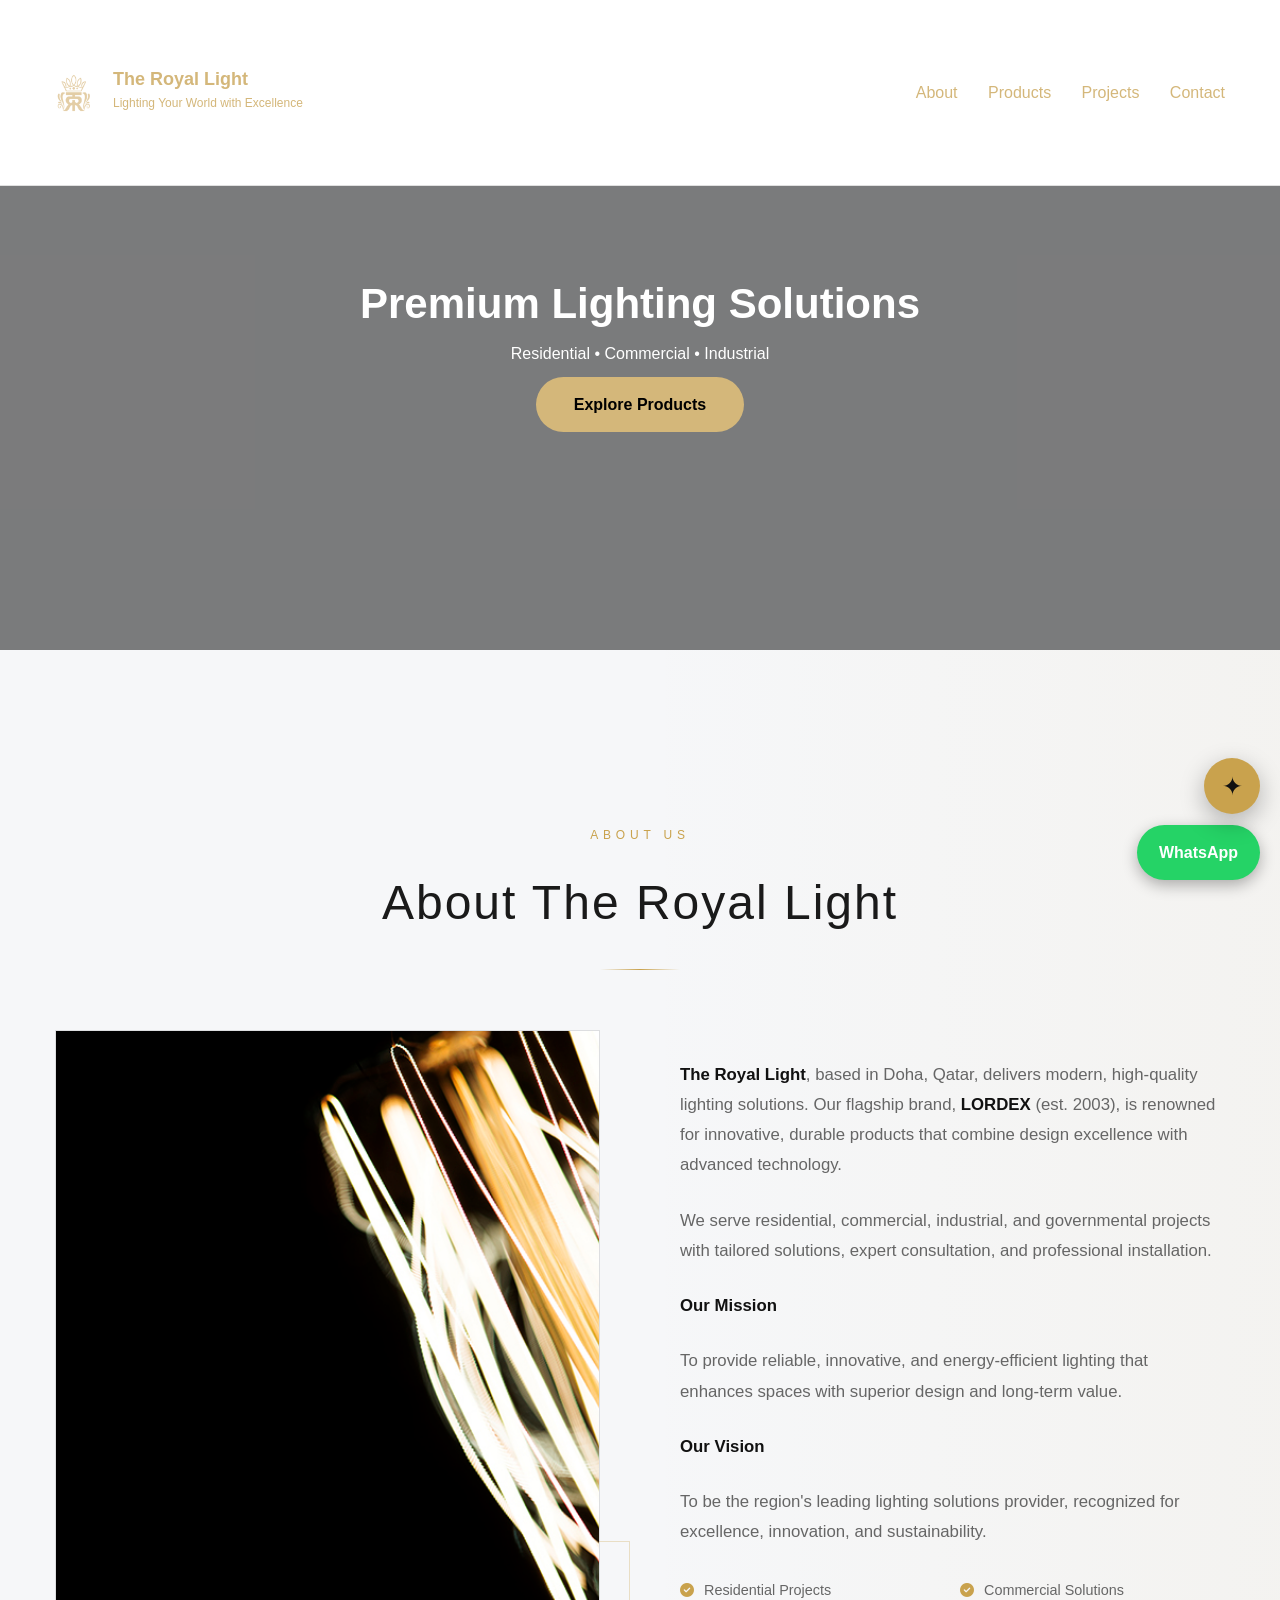
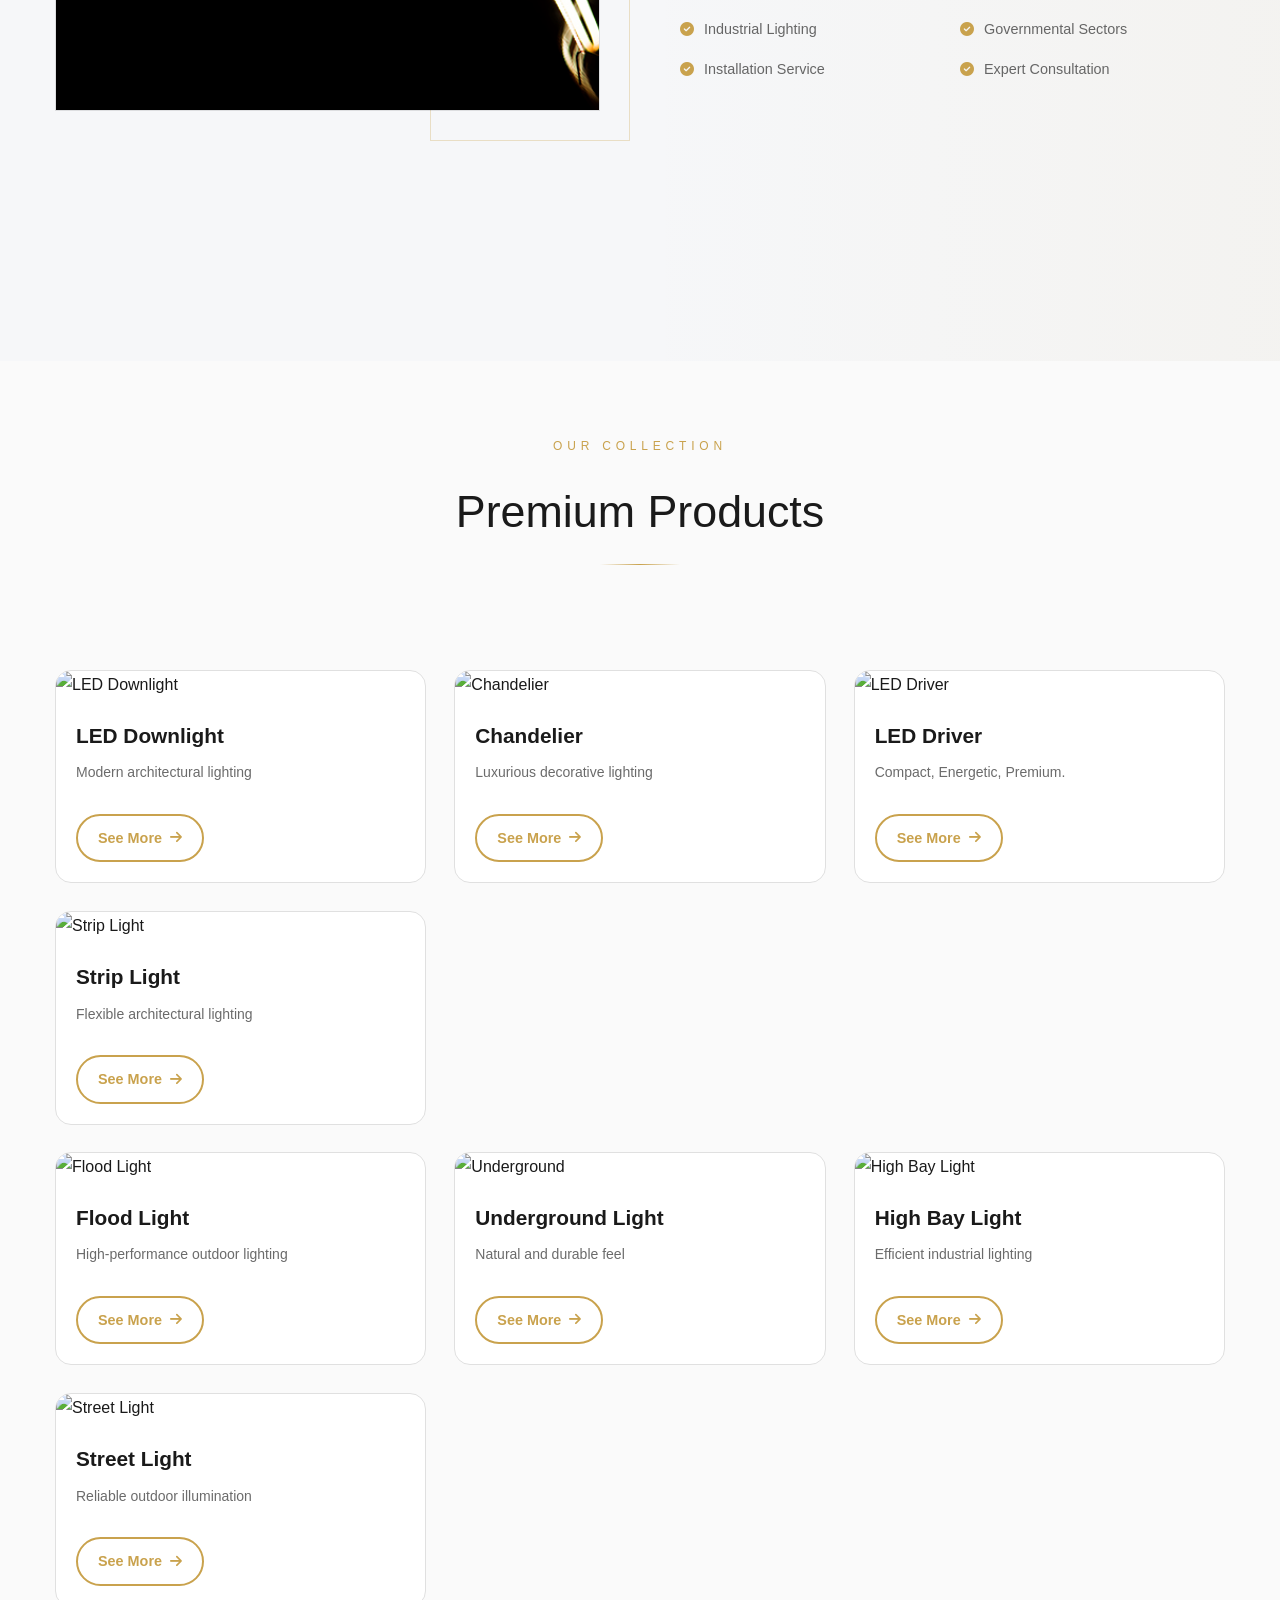
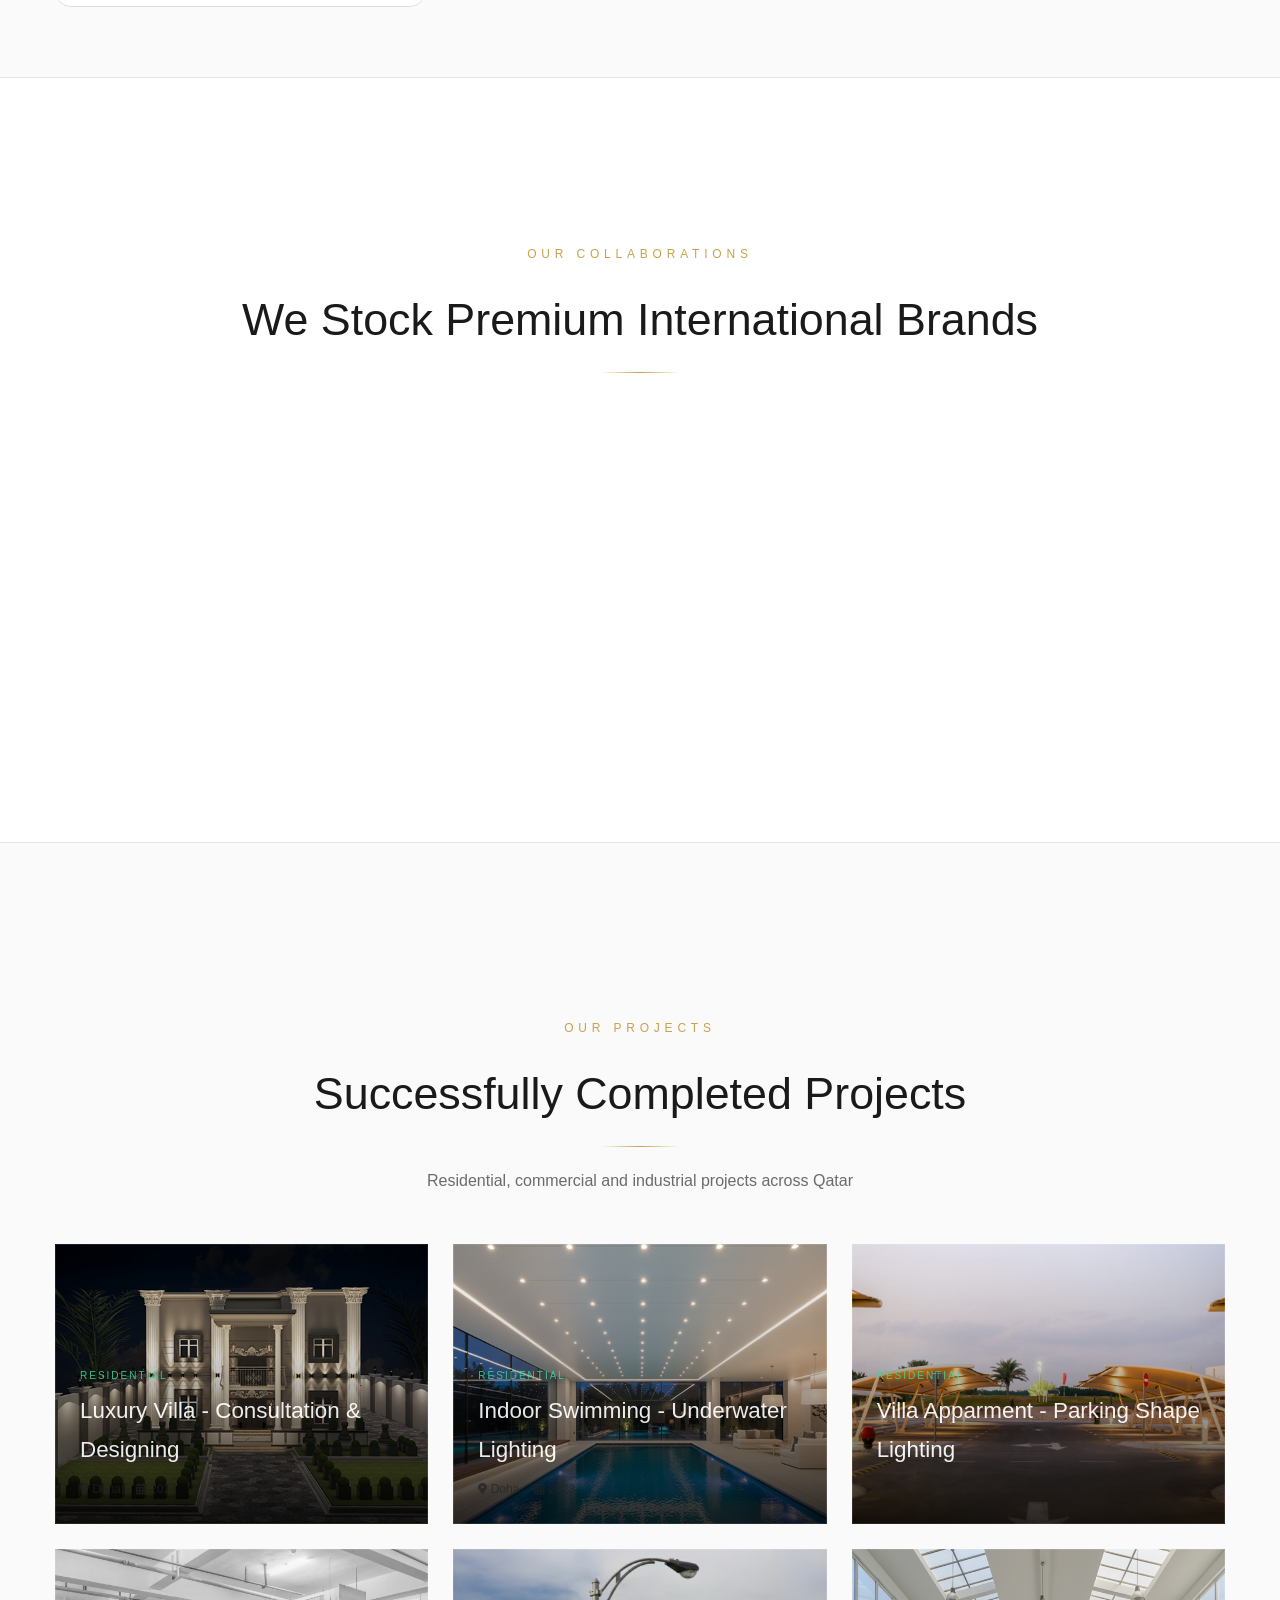
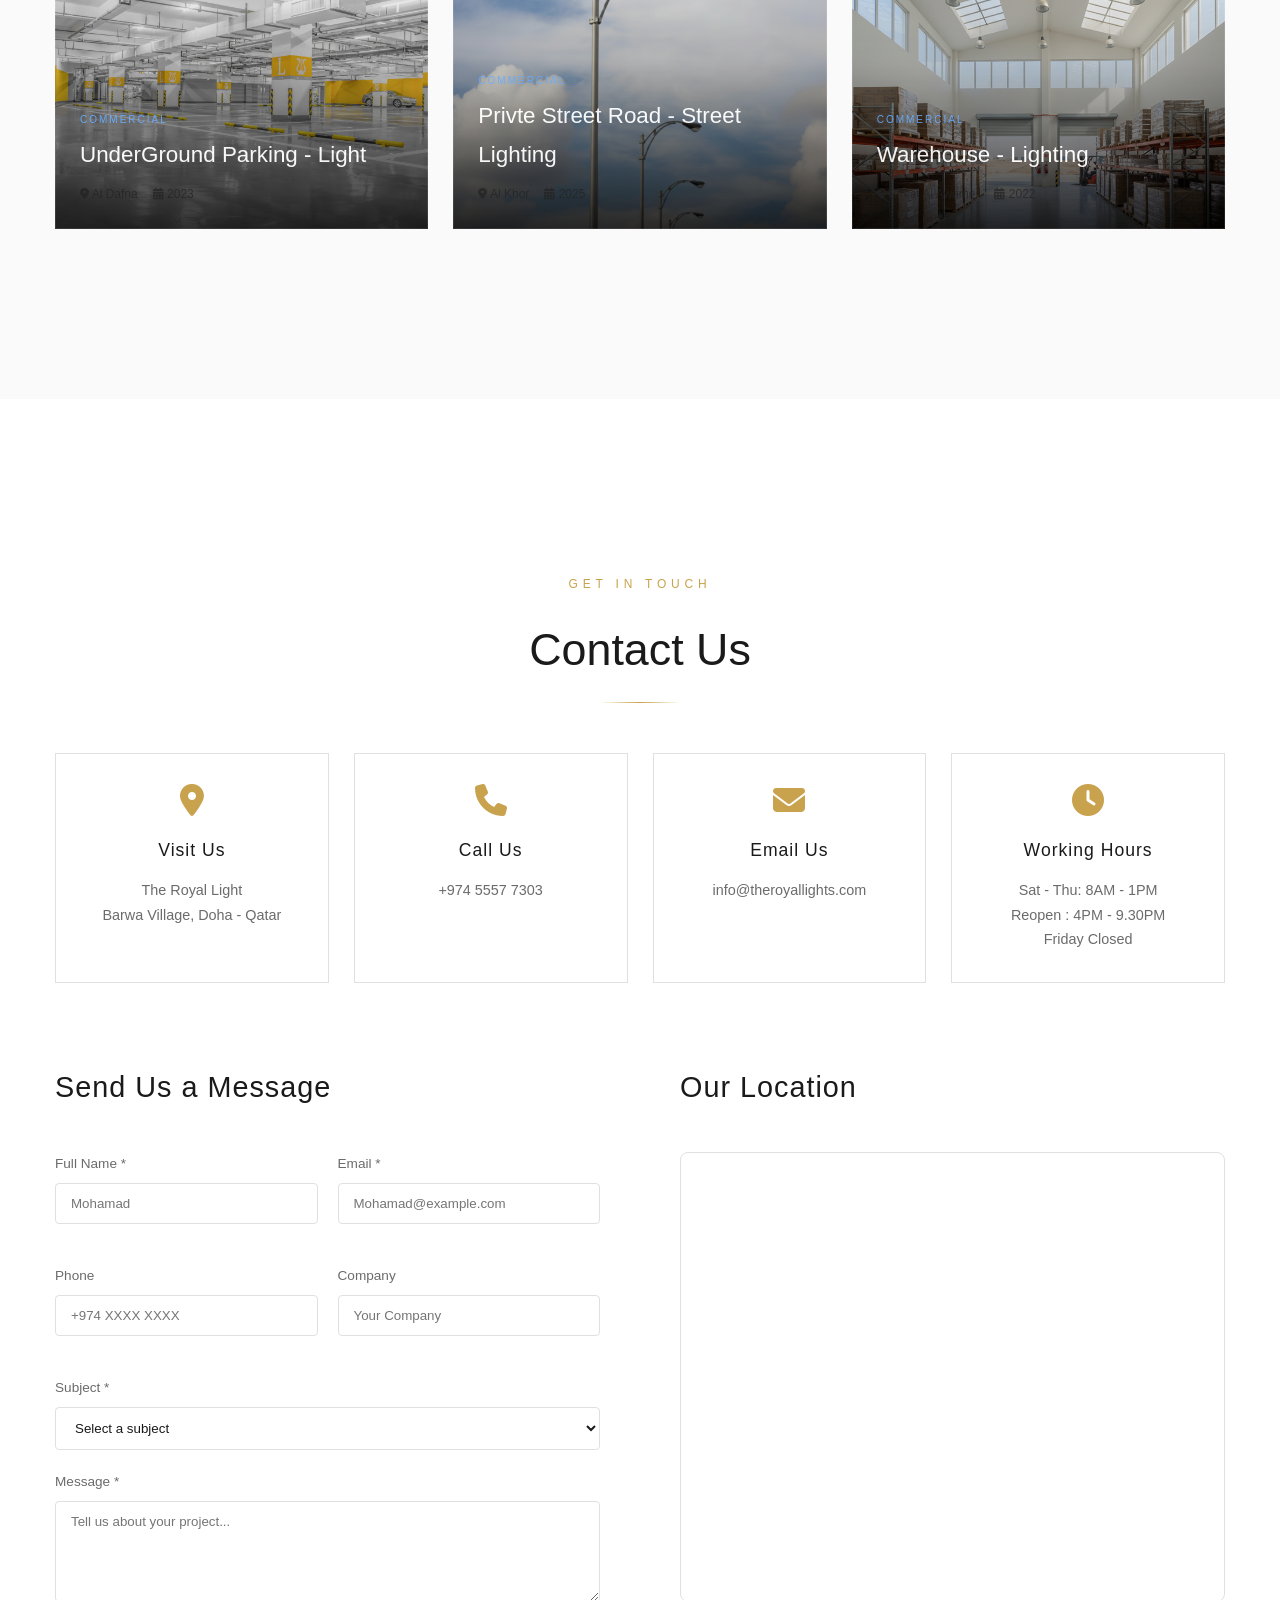
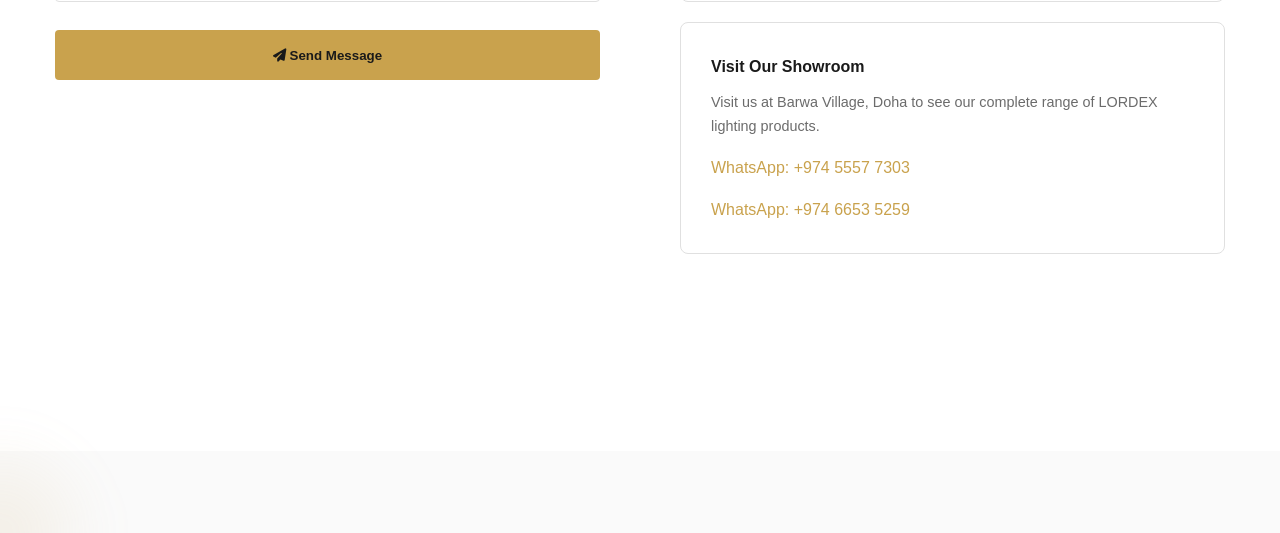
==== index.html @ 1d8147eb "Add files via upload" ====
<!DOCTYPE html>
<html lang="en">
<head>
  <meta charset="UTF-8" />
  <meta name="viewport" content="width=device-width, initial-scale=1.0" />
  <title>The Royal Light | Premium Lighting Solutions in Doha, Qatar</title>
  <meta name="description" content="The Royal Light supplies and installs premium LORDEX lighting for residential, commercial, industrial and governmental projects across Qatar. Visit our Barwa Village showroom or WhatsApp +974 5557 7303.">
  <meta property="og:title" content="The Royal Light | Premium Lighting Solutions in Doha, Qatar">
  <meta property="og:description" content="Chandeliers, downlights, strip lights, flood lights and more from LORDEX and other leading brands. Consultation, supply and installation across Qatar.">
  <meta property="og:type" content="website">
  <meta property="og:url" content="https://theroyallights.com/">
  <meta property="og:image" content="https://theroyallights.com/image/logo/Full-trl-logo.png">
  <meta name="twitter:card" content="summary_large_image">

  <link rel="icon" type="image/png" href="image/logo/trl.png" />
  <link rel="stylesheet" href="style.css" />

  <!-- Font Awesome (for icons) -->
  <link rel="stylesheet" href="https://cdnjs.cloudflare.com/ajax/libs/font-awesome/6.5.1/css/all.min.css">

  <!-- Smooth scroll offset for fixed header -->
  <style>
    html { scroll-behavior: smooth; }
    section { scroll-margin-top: 110px; }
  </style>
</head>

<body>
<div id="scroll-progress"></div>
<div id="page-loader">
  <div class="loader-ring"></div>
  <span class="loader-text">The Royal Light</span>
</div>

<!-- ================= HEADER ================= -->
<header class="header">
  <div class="container header-wrap">

    <div class="brand">
      <img src="image/logo/trl_logo.png" class="logo" alt="The Royal Light Logo" >
      <div class="brand-text">
        <a href="#home"><h1>The Royal Light</h1></a>
        <span>Lighting Your World with Excellence</span>
      </div>
    </div>

    <nav class="nav">
      <a href="#about">About</a>
      <a href="#products">Products</a>
      <a href="#projects">Projects</a>
      <a href="#contact">Contact</a>
    </nav>

  </div>
</header>

<!-- ================= HOME ================= -->
<section id="home">
  <div class="slideshow">
    <img src="image/home/slideshow_1.jpg" class="slide" alt="Lighting Design">
    <img src="image/home/slideshow_2.jpg" class="slide" alt="Interior Lighting">
    <img src="image/home/slideshow_3.jpg" class="slide" alt="Decorative Lighting">

    <div class="hero-overlay">
      <h1>Premium Lighting Solutions</h1>
      <p>Residential • Commercial • Industrial</p>
      <a href="#products" class="hero-btn">Explore Products</a>
    </div>
  </div>
</section>

<!-- ================= WHATSAPP ================= -->
<a href="https://wa.me/97455577303" class="whatsapp-float">WhatsApp</a>

<!-- ================= ABOUT ================= -->
<section id="about" class="about-section">
  <div class="about-bg-overlay"></div>
  <div class="about-bg-glow"></div>

  <div class="container relative">
    <div class="about-header">
      <span class="subtitle">About Us</span>
      <h2>About The Royal Light</h2>
      <div class="gold-gradient-line"></div>
    </div>

    <div class="about-grid">
      <div class="about-image-wrapper">
        <div class="main-image">
          <img src="image/home/about.jpg" alt="Luxury Lighting Products">
          <div class="image-inner-border"></div>
        </div>
        <div class="outer-gold-frame"></div>
        <div class="top-left-glow"></div>
      </div>

      <div class="about-content">
        <p><strong>The Royal Light</strong>, based in Doha, Qatar, delivers modern, high-quality lighting solutions. 
        Our flagship brand, <strong>LORDEX</strong> (est. 2003), is renowned for innovative, durable products that combine design excellence with advanced technology.</p> 
        <p>We serve residential, commercial, industrial, and governmental projects with tailored solutions, expert consultation, and professional installation.</p>
        
        <p><strong>Our Mission</strong></p>
        <p>To provide reliable, innovative, and energy-efficient lighting that enhances spaces with superior design and long-term value.</p>

        <p><strong>Our Vision</strong></p>
        <p>To be the region's leading lighting solutions provider, recognized for excellence, innovation, and sustainability.</p>

        <div class="features-check-grid">
          <div class="check-item"><i class="fas fa-check-circle"></i> <span>Residential Projects</span></div>
          <div class="check-item"><i class="fas fa-check-circle"></i> <span>Commercial Solutions</span></div>
          <div class="check-item"><i class="fas fa-check-circle"></i> <span>Industrial Lighting</span></div>
          <div class="check-item"><i class="fas fa-check-circle"></i> <span>Governmental Sectors</span></div>
          <div class="check-item"><i class="fas fa-check-circle"></i> <span>Installation Service</span></div>
          <div class="check-item"><i class="fas fa-check-circle"></i> <span>Expert Consultation</span></div>
        </div>
      </div>
    </div>
  </div>
</section>

<!-- ================= PRODUCTS ================= -->
<section id="products" class="reveal">
  <div class="container">
    
    <div class="section-header">
      <span class="subtitle">Our Collection</span>
      <h2>Premium Products</h2>
      <div class="gold-gradient-line"></div>
    </div>
<br><br>

    <!-- ROW 1 -->
    <div class="products-container">
      <div class="product-card">
        <img src="image/product/down_light.png" alt="LED Downlight">
        <div class="product-details">
          <h3>LED Downlight</h3>
          <p>Modern architectural lighting</p>
          <a href="all-prodcuts.html?category=downlight" class="see-more-btn">
            See More <i class="fas fa-arrow-right"></i>
          </a>
        </div>
      </div>

      <div class="product-card">
        <img src="image/product/chandelier.png" alt="Chandelier">
        <div class="product-details">
          <h3>Chandelier</h3>
          <p>Luxurious decorative lighting</p>
          <a href="all-prodcuts.html?category=chandelier" class="see-more-btn">
            See More <i class="fas fa-arrow-right"></i>
          </a>
        </div>
      </div>

      <div class="product-card">
        <img src="image/product/leddriver.png" alt="LED Driver">
        <div class="product-details">
          <h3>LED Driver</h3>
          <p>Compact, Energetic, Premium.</p>
          <a href="all-prodcuts.html?category=leddriver" class="see-more-btn">
            See More <i class="fas fa-arrow-right"></i>
          </a>
        </div>
      </div>
    

      <div class="product-card">
        <img src="image/product/strip_light.png" alt="Strip Light">
        <div class="product-details">
          <h3>Strip Light</h3>
          <p>Flexible architectural lighting</p>
          <a href="all-prodcuts.html?category=strip" class="see-more-btn">
            See More <i class="fas fa-arrow-right"></i>
          </a>
        </div>
      </div>
    </div>
	<br>
    <!-- ROW 2 -->
    <div class="products-container">
      <div class="product-card">
        <img src="image/product/flood_light.png" alt="Flood Light">
        <div class="product-details">
          <h3>Flood Light</h3>
          <p>High-performance outdoor lighting</p>
          <a href="all-prodcuts.html?category=flood" class="see-more-btn">
            See More <i class="fas fa-arrow-right"></i>
          </a>
        </div>
      </div>

      <div class="product-card">
        <img src="image/product/underground.png" alt="Underground">
        <div class="product-details">
          <h3>Underground Light</h3>
          <p>Natural and durable feel</p>
          <a href="all-prodcuts.html?category=Underground" class="see-more-btn">
            See More <i class="fas fa-arrow-right"></i>
          </a>
        </div>
      </div>

       <div class="product-card">
        <img src="image/product/highbay.png" alt="High Bay Light">
        <div class="product-details">
          <h3>High Bay Light</h3>
          <p>Efficient industrial lighting</p>
          <a href="all-prodcuts.html?category=highbay" class="see-more-btn">
            See More <i class="fas fa-arrow-right"></i>
          </a>
        </div>
      </div>


      <div class="product-card">
        <img src="image/product/street_light.png" alt="Street Light">
        <div class="product-details">
          <h3>Street Light</h3>
          <p>Reliable outdoor illumination</p>
          <a href="all-prodcuts.html?category=street" class="see-more-btn">
            See More <i class="fas fa-arrow-right"></i>
          </a>
        </div>
      </div>
    </div>
	
  </div>
</section>

<!-- ================== Brand ====================== -->
<section class="brand-showcase">
<br><br><br>	
<div class="section-header">
      <span class="subtitle">Our Collaborations</span>
      <h2>We Stock Premium International Brands</h2>
      <div class="gold-gradient-line"></div>
    </div>
	
  <div class="container">
    <p class="section-title reveal"></p>
    
    <div class="brand-grid">
      <div class="brand-item reveal" style="--delay: 0.1s"><span><img src="image/logo/lordex_logo_bk.png" class="lordex-logo" alt="Lordex Logo"></span></div>
      <div class="brand-item reveal" style="--delay: 0.2s"><span><img src="image/logo/osram.png" class="lordex-logo" alt="Osaram"></span></div>
      <div class="brand-item reveal" style="--delay: 0.3s"><span><img src="image/logo/cree.png" class="lordex-logo" alt="CREE"></span></div>
      <div class="brand-item reveal" style="--delay: 0.4s"><span><img src="image/logo/samsung.png" class="lordex-logo" alt="Samsung"></span></div>
      <div class="brand-item reveal" style="--delay: 0.5s"><span><img src="image/logo/meanwell.png" class="lordex-logo" alt="MeanWell"></span></div>
      <div class="brand-item reveal" style="--delay: 0.6s"><span><img src="image/logo/star_light.png" class="lordex-logo" alt="Star Light"></span></div>
    </div>
  </div>
</section>

<!-- ================= PROJECTS ================= -->
<section id="projects" class="projects-section">
  <div class="container">
    
    <div class="section-header">
      <span class="subtitle">Our Projects</span>
      <h2>Successfully Completed Projects</h2>
      <div class="gold-gradient-line"></div>
      <p>Residential, commercial and industrial projects across Qatar</p>
    </div>

    <div class="projects-grid">
      
      <div class="project-card" data-type="residential">
        <div class="project-image">
          <img src="image/project/residential.jpg" alt="Luxury Villa - Consultation & Desinging">
          <div class="project-overlay">
            <span class="project-tag residential">Residential</span>
            <h3>Luxury Villa - Consultation & Designing</h3>
            <div class="project-meta">
              <span><i class="fas fa-map-marker-alt"></i> Doha</span>
              <span><i class="fas fa-calendar-alt"></i> 2022</span>
            </div>
          </div>
          <div class="card-border"></div>
        </div>
      </div>
	  
      <div class="project-card" data-type="residential">
        <div class="project-image">
          <img src="image/project/swimming_pool.png" alt="Indoor Swimming Lighting">
          <div class="project-overlay">
            <span class="project-tag residential">Residential</span>
            <h3>Indoor Swimming - Underwater Lighting</h3>
            <div class="project-meta">
              <span><i class="fas fa-map-marker-alt"></i> Doha</span>
              <span><i class="fas fa-calendar-alt"></i> 2023</span>
            </div>
          </div>
          <div class="card-border"></div>
        </div>
      </div>
	  
      <div class="project-card" data-type="residential">
        <div class="project-image">
          <img src="image/project/parking_shade.jpg" alt="Parking Shade">
          <div class="project-overlay">
            <span class="project-tag residential">Residential</span>
            <h3>Villa Apparment - Parking Shape Lighting</h3>
            <div class="project-meta">
              <span><i class="fas fa-map-marker-alt"></i> Doha</span>
              <span><i class="fas fa-calendar-alt"></i> 2023</span>
            </div>
          </div>
          <div class="card-border"></div>
        </div>
      </div>

      <div class="project-card" data-type="commercial">
        <div class="project-image">
          <img src="image/project/parking.webp" alt="UnderGround Parking">
          <div class="project-overlay">
            <span class="project-tag commercial">Commercial</span>
            <h3>UnderGround Parking - Light</h3>
            <div class="project-meta">
              <span><i class="fas fa-map-marker-alt"></i> Al Dafna</span>
              <span><i class="fas fa-calendar-alt"></i> 2023</span>
            </div>
          </div>
          <div class="card-border"></div>
        </div>
      </div>
	
      <div class="project-card" data-type="commercial">
        <div class="project-image">
          <img src="image/project/street_light.jpg" alt="Street">
          <div class="project-overlay">
            <span class="project-tag commercial">Commercial</span>
            <h3>Privte Street Road - Street Lighting </h3>
            <div class="project-meta">
              <span><i class="fas fa-map-marker-alt"></i> Al Khor</span>
              <span><i class="fas fa-calendar-alt"></i> 2025</span>
            </div>
          </div>
          <div class="card-border"></div>
        </div>
      </div>	

      <div class="project-card" data-type="commercial">
        <div class="project-image">
          <img src="image/project/warehouse_project.jpg" alt="Warehouse">
          <div class="project-overlay">
            <span class="project-tag commercial">Commercial</span>
            <h3>Warehouse - Lighting </h3>
            <div class="project-meta">
              <span><i class="fas fa-map-marker-alt"></i>  Birkat Al Awamer</span>
              <span><i class="fas fa-calendar-alt"></i> 2022</span>
            </div>
          </div>
          <div class="card-border"></div>
        </div>
      </div>

    </div>
  </div>
</section>

<div id="projectModal" class="modal">
  <div class="modal-content">
    <span class="close-modal">&times;</span>
    <div class="modal-body">
      <img id="modalImg" src="" alt="Project Detail">
      <div class="modal-info">
        <span id="modalTag" class="project-tag"></span>
        <h2 id="modalTitle"></h2>
        <p id="modalDesc">Project description goes here...</p>
      </div>
    </div>
  </div>
</div>

<!-- ================= CONTACT ================= -->
<section id="contact" class="contact-section">
  <div class="container">
    
    <div class="section-header">
      <span class="subtitle">Get In Touch</span>
      <h2>Contact Us</h2>
      <div class="gold-gradient-line"></div>
    </div>

    <div class="info-grid">
      <div class="info-card">
        <i class="fas fa-map-marker-alt"></i><a href="https://maps.app.goo.gl/KGL11wSopTZT1hW56">
        <h3>Visit Us</h3>
        <p>The Royal Light</p>
        <p>Barwa Village, Doha - Qatar</p></a>
      </div>
      <div class="info-card">
        <i class="fas fa-phone"></i>
        <h3>Call Us</h3>
        <p>+974 5557 7303</p>
      </div>
      <div class="info-card">
        <i class="fas fa-envelope"></i>
        <h3>Email Us</h3>
        <p>info@theroyallights.com</p>
      </div>
      <div class="info-card">
        <i class="fas fa-clock"></i>
        <h3>Working Hours</h3>
        <p>Sat - Thu: 8AM - 1PM </p>
        <p>Reopen  : 4PM - 9.30PM</p>
        <p>Friday Closed</p>
      </div>
    </div>

    <div class="contact-main-grid">
      
      <div class="form-wrapper">
        <h3 class="form-title">Send Us a Message</h3>
        
        <div id="success-message" class="success-box" style="display: none;">
          <i class="fas fa-check-circle"></i>
          <h4>Message Sent!</h4>
          <p>Thank you for contacting us. We'll get back to you shortly.</p>
        </div>

        <div id="contact-error" class="error-box" style="display: none;"></div>

        <form id="contact-form" class="styled-form">
          <div class="form-row">
            <div class="form-group">
              <label>Full Name *</label>
              <input type="text" id="name" placeholder="Mohamad" required>
            </div>
            <div class="form-group">
              <label>Email *</label>
              <input type="email" id="email" placeholder="Mohamad@example.com" required>
            </div>
          </div>

          <div class="form-row">
            <div class="form-group">
              <label>Phone</label>
              <input type="text" id="phone" placeholder="+974 XXXX XXXX">
            </div>
            <div class="form-group">
              <label>Company</label>
              <input type="text" id="company" placeholder="Your Company">
            </div>
          </div>

          <div class="form-group">
            <label>Subject *</label>
            <select id="subject" required>
              <option value="" disabled selected>Select a subject</option>
              <option value="quote">Request a Quote</option>
              <option value="consultation">Lighting Consultation</option>
              <option value="project">Project Inquiry</option>
              <option value="product">Product Information</option>
              <option value="support">Technical Support</option>
              <option value="other">Other</option>
            </select>
          </div>

          <div class="form-group">
            <label>Message *</label>
            <textarea id="message" rows="5" placeholder="Tell us about your project..." required></textarea>
          </div>

          <button type="submit" id="submit-btn" class="submit-btn">
            <span class="btn-text"><i class="fas fa-paper-plane"></i> Send Message</span>
            <span class="btn-loader" style="display: none;"><i class="fas fa-circle-notch fa-spin"></i> Sending...</span>
          </button>
        </form>
      </div>

      <div class="map-wrapper">
        <h3 class="form-title">Our Location</h3>
        <div class="map-container">
          <iframe 
            src="https://www.google.com/maps/embed?pb=!1m18!1m12!1m3!1d3609.730202185405!2d51.5759926!3d25.2123195!2m3!1f0!2f0!3f0!3m2!1i1024!2i768!4f13.1!3m3!1m2!1s0x3e45cf80e0ef2027%3A0x5b024fed2b0e04ac!2sThe%20Royal%20Light!5e0!3m2!1sen!2sqa!4v1766935432429!5m2!1sen!2sqa" 
            width="100%" height="100%" style="border:0;" allowfullscreen="" loading="lazy"></iframe>
        </div>
        <div class="location-details">
          <h4>Visit Our Showroom</h4>
          <p>Visit us at Barwa Village, Doha to see our complete range of LORDEX lighting products.</p>
          <span class="whatsapp-link">WhatsApp: +974 5557 7303</span>
          <span class="whatsapp-link">WhatsApp: +974 6653 5259</span>
        </div>
      </div>
    </div>
  </div><br>
  
</section><br><br><br>

<script src="https://cdn.jsdelivr.net/npm/gsap@3.12.5/dist/gsap.min.js"></script>
<script src="script.js"></script>
<div id="cursor-glow"></div>
<script src="chat-widget.js" defer></script>
</body>
</html>
---- style.css ----
/* =========================
   RESET
========================= */
* {
  margin: 0;
  padding: 0;
  box-sizing: border-box;
  font-family: "Segoe UI", Arial, sans-serif;
}

/* =========================
   COLOR VARIABLES
========================= */
:root {
  --bg: #fafafa;
  --surface: #ffffff;
  --text: #1a1a1a;
  --muted: #6b6b6b;
  --border: #e0e0e0;
  --accent: #c9a24d;
  --shadow: 0 10px 30px rgba(0,0,0,0.1);
}

@media (prefers-color-scheme: dark) {
  :root {
    --bg: #0e0f11;
    --surface: #181a1f;
    --text: #f1f1f1;
    --muted: #b0b0b0;
    --border: #2a2d34;
    --accent: #d4b77a;
    --shadow: 0 10px 30px rgba(0,0,0,0.5);
  }
}

/* =========================
   ABOUT SECTION VARIABLES
========================= */
:root {
  --mv-bg: #f6f7f9;
  --mv-text: #111111;
  --mv-muted: #666666;
  --mv-surface: rgba(0,0,0,0.03);
  --mv-border: rgba(0,0,0,0.1);
  --mv-accent: #c9a24d;
  --mv-icon-bg: linear-gradient(135deg, #c9a86a 0%, #ffefba 100%);
}

@media (prefers-color-scheme: dark) {
  :root {
    --mv-bg: #000000;
    --mv-text: #ffffff;
    --mv-muted: rgba(255,255,255,0.6);
    --mv-surface: rgba(255,255,255,0.05);
    --mv-border: rgba(255,255,255,0.1);
  }
}

/* =========================
   BASE
========================= */
body {
  background: var(--bg);
  color: var(--text);
  line-height: 1.7;
  padding-top: 50px;
  overflow-x: hidden;
}

p, span, li, h1, h2, h3, h4, h5, h6 {
  color: var(--text);
}

a {
  color: var(--text);
  text-decoration: none;
  transition: color 0.3s ease;
}

a:hover {
  color: var(--accent);
}

img {
  max-width: 100%;
  height: auto;
}

/* =========================
   HEADER
========================= */
.header {
  position: fixed;
  top: 0;
  width: 100%;
  background: var(--surface);
  border-bottom: 1px solid var(--border);
  z-index: 1000;
  backdrop-filter: blur(6px);
}

.header-wrap {
  max-width: 1200px;
  margin: auto;
  padding: 6px 20px;
  display: flex;
  align-items: center;
  justify-content: space-between;
}

.brand {
  display: flex;
  align-items: center;
  gap: 20px;
}

.logo {
  height: 40px;
}

.brand-text h1 {
  font-size: 18px;
  line-height: 1;
  color: #d4b77a;
}

.brand-text span {
  font-size: 12px;
  color: #d4b77a;
}

.nav a {
  margin-left: 26px;
  font-weight: 500;
  position: relative;
  color: #d4b77a;
}

.nav a::after {
  content: "";
  position: absolute;
  left: 0;
  bottom: -6px;
  width: 0;
  height: 2px;
  background: #d4b77a;
  transition: width 0.3s ease;
}

.nav a:hover::after,
.nav a.active::after {
  width: 100%;
}

/* =========================
   SECTION LAYOUT
========================= */
section {
  background: var(--bg);
}

section:nth-of-type(even) {
  background: var(--surface);
}

.container {
  max-width: 1200px;
  margin: auto;
  padding: 70px 15px;
}

.section-title {
  text-align: center;
  font-size: 32px;
  margin-bottom: 50px;
  color: var(--accent);
}

/* =========================
   HERO / SLIDESHOW
========================= */
:root {
  --hero-bg-overlay: rgba(0, 0, 0, 0.5);
  --hero-text: #ffffff;
  --hero-subtext: #ffffff;
  --hero-btn-bg: #d4b77a;
  --hero-btn-text: #000000;
}

.slideshow {
  height: 600px;
  position: relative;
  overflow: hidden;
  background: var(--mv-bg);
}

.slide {
  position: absolute;
  width: 100%;
  height: 100%;
  object-fit: cover;
  opacity: 0;
  animation: fade 18s infinite;
}

.slide:nth-child(1) { animation-delay: 0s; }
.slide:nth-child(2) { animation-delay: 6s; }
.slide:nth-child(3) { animation-delay: 12s; }

@keyframes fade {
  0% { opacity: 0; }
  10% { opacity: 1; }
  30% { opacity: 1; }
  40% { opacity: 0; }
  100% { opacity: 0; }
}

.hero-overlay {
  position: absolute;
  inset: 0;
  background: var(--hero-bg-overlay);
  display: flex;
  flex-direction: column;
  justify-content: center;
  align-items: center;
  text-align: center;
}

.hero-overlay h1 {
  color: var(--hero-text);
  font-size: 42px;
}

.hero-overlay p {
  color: var(--hero-subtext);
  max-width: 600px;
}

.hero-btn {
  margin-top: 10px;
  padding: 14px 38px;
  background: var(--hero-btn-bg);
  color: var(--hero-btn-text);
  font-weight: 600;
  border-radius: 30px;
  transition: transform 0.3s ease, box-shadow 0.3s ease;
}

.hero-btn:hover {
  transform: translateY(-3px);
  box-shadow: var(--shadow);
}

/* =========================
   PRODUCTS
========================= */
.products-container {
  display: grid;
  grid-template-columns: repeat(3, 1fr);
  gap: 28px;
}

.product-card {
  background: var(--surface);
  border: 1px solid var(--border);
  border-radius: 16px;
  overflow: hidden;
  transition: transform 0.35s ease, box-shadow 0.35s ease;
  text-decoration: none;
  display: block;
  color: inherit;
  cursor: default;
}

.product-card:hover {
  transform: translateY(-8px);
  box-shadow: var(--shadow);
  color: inherit;
}

.product-card img {
  width: 100%;
  height: 220px;
  object-fit: cover;
  transition: transform 0.3s ease;
}

.product-card:hover img {
  transform: scale(1.05);
}

.product-details {
  padding: 20px;
}

.product-details h3 {
  font-size: 1.3rem;
  margin-bottom: 8px;
  color: var(--text);
  transition: color 0.3s ease;
}

.product-card:hover .product-details h3 {
  color: var(--accent);
}

.product-details p {
  color: var(--muted);
  font-size: 14px;
  line-height: 1.6;
  margin-bottom: 15px;
}

/* See More Button */
.see-more-btn {
  display: inline-flex;
  align-items: center;
  gap: 8px;
  margin-top: 15px;
  padding: 10px 20px;
  background: transparent;
  color: var(--accent);
  border: 2px solid var(--accent);
  border-radius: 25px;
  font-size: 0.9rem;
  font-weight: 600;
  text-decoration: none;
  transition: all 0.3s ease;
  cursor: pointer;
}

.see-more-btn:hover {
  background: var(--accent);
  color: #000;
  transform: translateX(5px);
}

.see-more-btn i {
  font-size: 0.85rem;
  transition: transform 0.3s ease;
}

.see-more-btn:hover i {
  transform: translateX(3px);
}

/* =========================
   WHATSAPP FLOAT
========================= */
.whatsapp-float {
  position: fixed;
  bottom: 20px;
  right: 20px;
  background: #25d366;
  color: #fff;
  padding: 14px 22px;
  border-radius: 50px;
  font-weight: 600;
  z-index: 9999;
  box-shadow: 0 5px 15px rgba(0,0,0,0.3);
  cursor: pointer;
}

.whatsapp-float:hover {
  transform: translateY(-3px);
  box-shadow: 0 8px 20px rgba(0,0,0,0.4);
  transition: 0.3s ease;
}

/* =========================
   ABOUT SECTION
========================= */
.about-section {
  position: relative;
  padding: 100px 0;
  background-color: var(--mv-bg);
  color: var(--mv-text);
  overflow: hidden;
}

.about-bg-overlay {
  position: absolute;
  inset: 0;
  background-color: var(--mv-bg);
  z-index: 1;
}

.about-bg-glow {
  position: absolute;
  top: 0;
  right: 0;
  width: 50%;
  height: 100%;
  background: linear-gradient(to left, rgba(201, 162, 77, 0.05), transparent);
  z-index: 2;
}

.container.relative {
  position: relative;
  z-index: 3;
}

.about-header {
  text-align: center;
  margin-bottom: 60px;
}

.about-header .subtitle {
  text-transform: uppercase;
  letter-spacing: 0.4em;
  color: var(--mv-accent);
  font-size: 12px;
}

.about-header h2 {
  font-size: clamp(2rem, 5vw, 3rem);
  font-weight: 200;
  margin: 15px 0 25px;
  letter-spacing: 2px;
}

.gold-gradient-line {
  width: 80px;
  height: 1px;
  background: linear-gradient(90deg, transparent, var(--mv-accent), transparent);
  margin: 0 auto 20px;
}

.about-grid {
  display: grid;
  grid-template-columns: 1fr 1fr;
  gap: 80px;
  align-items: center;
  margin-bottom: 80px;
}

.about-image-wrapper {
  position: relative;
}

.main-image {
  position: relative;
  aspect-ratio: 4/5;
  overflow: hidden;
  border: 1px solid var(--mv-border);
}

.main-image img {
  width: 100%;
  height: 100%;
  object-fit: cover;
}

.outer-gold-frame {
  position: absolute;
  bottom: -30px;
  right: -30px;
  width: 200px;
  height: 200px;
  border: 1px solid rgba(201, 162, 77, 0.3);
  z-index: -1;
}

.about-content p {
  color: var(--mv-muted);
  line-height: 1.8;
  margin-bottom: 25px;
  font-size: 1.05rem;
}

.about-content strong {
  color: var(--mv-text);
}

.features-check-grid {
  display: grid;
  grid-template-columns: 1fr 1fr;
  gap: 15px;
  margin-top: 30px;
}

.check-item {
  display: flex;
  align-items: center;
  gap: 10px;
}

.check-item i {
  color: var(--mv-accent);
  font-size: 14px;
}

.check-item span {
  color: var(--mv-muted);
  font-size: 0.9rem;
}

/* =========================
   PROJECTS SECTION
========================= */
.projects-section {
  background-color: var(--bg);
  padding: 100px 0;
  color: var(--text);
}

.section-header {
  text-align: center;
  margin-bottom: 50px;
}

.section-header .subtitle {
  text-transform: uppercase;
  letter-spacing: 0.4em;
  color: #c9a24d;
  font-size: 12px;
}

.section-header h2 {
  font-size: clamp(1.8rem, 4vw, 2.8rem);
  font-weight: 200;
  margin: 15px 0;
}

.section-header p {
  color: var(--muted);
  margin-top: 10px;
}

.projects-grid {
  display: grid;
  grid-template-columns: repeat(3, 1fr);
  gap: 25px;
}

.project-card {
  cursor: pointer;
  position: relative;
  overflow: hidden;
}

.project-image {
  position: relative;
  aspect-ratio: 4/3;
  overflow: hidden;
}

.project-image img {
  width: 100%;
  height: 100%;
  object-fit: cover;
  transition: transform 0.7s cubic-bezier(0.4, 0, 0.2, 1);
}

.project-overlay {
  position: absolute;
  inset: 0;
  background: linear-gradient(to top, rgba(0,0,0,0.9) 0%, rgba(0,0,0,0.2) 60%, transparent 100%);
  padding: 25px;
  display: flex;
  flex-direction: column;
  justify-content: flex-end;
  opacity: 0.9;
  transition: 0.3s;
}

.project-tag {
  font-size: 10px;
  text-transform: uppercase;
  letter-spacing: 2px;
  margin-bottom: 8px;
}

.project-tag.residential { color: #34d399; }
.project-tag.commercial { color: #60a5fa; }

.project-card h3 {
  font-weight: 300;
  font-size: 1.4rem;
  margin-bottom: 10px;
  transition: 0.3s;
  color: #fff;
}

.project-meta {
  display: flex;
  gap: 15px;
  font-size: 12px;
  color: rgba(255, 255, 255, 0.5);
}

.card-border {
  position: absolute;
  inset: 0;
  border: 1px solid rgba(255,255,255,0.1);
  transition: 0.3s;
}

.project-card:hover img { transform: scale(1.1); }
.project-card:hover h3 { color: #c9a24d; }
.project-card:hover .card-border { border-color: rgba(201, 162, 77, 0.4); }

/* Modal */
.modal {
  display: none;
  position: fixed;
  z-index: 2000;
  inset: 0;
  background: rgba(0,0,0,0.95);
  padding: 20px;
}

.modal-content {
  background: #111;
  max-width: 900px;
  margin: 50px auto;
  position: relative;
  border: 1px solid rgba(255,255,255,0.1);
}

.close-modal {
  position: absolute;
  top: 15px;
  right: 20px;
  font-size: 30px;
  cursor: pointer;
  color: #fff;
  z-index: 10;
}

.modal-body img { width: 100%; height: auto; }
.modal-info { padding: 30px; }

/* =========================
   BRAND SHOWCASE
========================= */
.brand-showcase {
  background-color: var(--mv-bg);
  padding: 80px 24px;
  border-top: 1px solid var(--mv-border);
  border-bottom: 1px solid var(--mv-border);
  overflow: hidden;
}

.brand-grid {
  display: grid;
  grid-template-columns: repeat(6, 1fr);
  gap: 25px;
  align-items: center;
}

.brand-item {
  text-align: center;
}

.lordex-logo {
  max-width: 150px;
  height: auto;
  filter: grayscale(0.3);
  opacity: 0.8;
  transition: all 0.3s ease;
}

.brand-item:hover .lordex-logo {
  filter: grayscale(0);
  opacity: 1;
  transform: scale(1.05);
}

/* =========================
   CONTACT SECTION
========================= */
.contact-section {
  background-color: var(--bg);
  padding: 100px 0;
  color: var(--text);
}

.info-grid {
  display: grid;
  grid-template-columns: repeat(4, 1fr);
  gap: 25px;
  margin-bottom: 80px;
}

.info-card {
  background: var(--surface);
  border: 1px solid var(--border);
  padding: 30px;
  transition: 0.3s ease;
  text-align: center;
}

.info-card:hover {
  border-color: var(--accent);
}

.info-card i {
  font-size: 2rem;
  color: var(--accent);
  margin-bottom: 20px;
  display: block;
}

.info-card h3 {
  font-size: 1.1rem;
  font-weight: 500;
  margin-bottom: 12px;
  letter-spacing: 1px;
}

.info-card p {
  color: var(--muted);
  font-size: 0.9rem;
  margin: 0;
}

.contact-main-grid {
  display: grid;
  grid-template-columns: 1fr 1fr;
  gap: 80px;
}

.form-title {
  font-size: 1.8rem;
  font-weight: 200;
  margin-bottom: 40px;
  letter-spacing: 1px;
}

.styled-form .form-row {
  display: grid;
  grid-template-columns: 1fr 1fr;
  gap: 20px;
  margin-bottom: 20px;
}

.form-group {
  margin-bottom: 20px;
}

.form-group label {
  display: block;
  color: var(--muted);
  font-size: 0.85rem;
  margin-bottom: 8px;
}

.styled-form input, 
.styled-form select, 
.styled-form textarea {
  width: 100%;
  background: var(--surface);
  border: 1px solid var(--border);
  padding: 12px 15px;
  color: var(--text);
  transition: 0.3s;
  border-radius: 4px;
}

.styled-form input:focus, 
.styled-form select:focus, 
.styled-form textarea:focus {
  outline: none;
  border-color: var(--accent);
}

.submit-btn {
  width: 100%;
  background-color: var(--accent);
  color: #000;
  border: none;
  padding: 15px;
  font-weight: 600;
  cursor: pointer;
  transition: 0.3s;
  display: flex;
  align-items: center;
  justify-content: center;
  border-radius: 4px;
  min-height: 50px;
}

.submit-btn:hover {
  transform: translateY(-2px);
  box-shadow: var(--shadow);
}

.success-box {
  background: rgba(34, 197, 94, 0.1);
  border: 1px solid rgba(34, 197, 94, 0.3);
  padding: 40px;
  text-align: center;
  margin-bottom: 30px;
  border-radius: 8px;
}

.success-box i {
  font-size: 3rem;
  color: #22c55e;
  margin-bottom: 15px;
}

.error-box {
  background: rgba(239, 68, 68, 0.1);
  border: 1px solid rgba(239, 68, 68, 0.35);
  color: #ef4444;
  padding: 16px 18px;
  margin-bottom: 20px;
  border-radius: 8px;
  font-size: 0.9rem;
  line-height: 1.5;
}

.map-container {
  height: 450px;
  border: 1px solid var(--border);
  border-radius: 8px;
  overflow: hidden;
}

.location-details {
  background: var(--surface);
  padding: 30px;
  margin-top: 20px;
  border: 1px solid var(--border);
  border-radius: 8px;
}

.location-details h4 { margin-bottom: 10px; }
.location-details p { color: var(--muted); font-size: 0.9rem; }
.whatsapp-link { 
  color: var(--accent); 
  font-weight: 500; 
  display: block; 
  margin-top: 15px; 
}

/* =========================
   ANIMATIONS
========================= */
.reveal,
.reveal-up,
.reveal-left,
.reveal-right,
.reveal-zoom {
  opacity: 1;
  transform: none;
}

.js-enabled .reveal,
.js-enabled .reveal-up,
.js-enabled .reveal-left,
.js-enabled .reveal-right,
.js-enabled .reveal-zoom {
  opacity: 0;
  transform: translateY(40px);
  transition: opacity 0.8s ease, transform 0.8s ease;
}

.js-enabled .reveal-left { transform: translateX(-60px); }
.js-enabled .reveal-right { transform: translateX(60px); }
.js-enabled .reveal-up { transform: translateY(60px); }
.js-enabled .reveal-zoom { transform: scale(0.94); }

.js-enabled .reveal.active,
.js-enabled .reveal-up.active,
.js-enabled .reveal-left.active,
.js-enabled .reveal-right.active,
.js-enabled .reveal-zoom.active {
  opacity: 1;
  transform: none;
}

/* =========================
   PAGE LOADER
========================= */
#page-loader {
  position: fixed;
  inset: 0;
  background: #000;
  z-index: 9999;
  display: flex;
  flex-direction: column;
  align-items: center;
  justify-content: center;
}

.loader-ring {
  width: 60px;
  height: 60px;
  border: 3px solid rgba(201,168,106,0.2);
  border-top-color: #c9a86a;
  border-radius: 50%;
  animation: spin 1s linear infinite;
}

.loader-text {
  margin-top: 20px;
  color: #c9a86a;
  letter-spacing: 4px;
  font-size: 14px;
}

@keyframes spin {
  to { transform: rotate(360deg); }
}

/* =========================
   SCROLL PROGRESS
========================= */
#scroll-progress {
  position: fixed;
  top: 0;
  left: 0;
  height: 3px;
  width: 0;
  background: linear-gradient(90deg, #c9a86a, #ffefba);
  z-index: 3000;
}

/* =========================
   CURSOR GLOW
========================= */
#cursor-glow {
  position: fixed;
  width: 220px;
  height: 220px;
  background: radial-gradient(circle, rgba(201,168,106,0.15), transparent 70%);
  pointer-events: none;
  transform: translate(-50%, -50%);
  z-index: 1;
  filter: blur(20px);
}

/* =========================
   TABLET RESPONSIVE (768px - 1024px)
========================= */
@media (min-width: 768px) and (max-width: 1024px) {
  /* Header */
  .header-wrap {
    padding: 8px 20px;
  }
  
  .brand-text h1 {
    font-size: 16px;
  }
  
  .nav a {
    margin-left: 20px;
    font-size: 0.9rem;
  }
  
  /* Hero */
  .slideshow {
    height: 500px;
  }
  
  .hero-overlay h1 {
    font-size: 36px;
  }
  
  /* Products - 2 columns */
  .products-container {
    grid-template-columns: repeat(2, 1fr);
    gap: 24px;
  }
  
  /* About */
  .about-grid {
    gap: 50px;
  }
  
  /* Projects - 2 columns */
  .projects-grid {
    grid-template-columns: repeat(2, 1fr);
    gap: 20px;
  }
  
  /* Brands - 3 columns */
  .brand-grid {
    grid-template-columns: repeat(3, 1fr);
  }
  
  /* Contact - 2 columns */
  .info-grid {
    grid-template-columns: repeat(2, 1fr);
  }
  
  .contact-main-grid {
    gap: 50px;
  }
}

/* =========================
   MOBILE RESPONSIVE (<768px)
========================= */
@media (max-width: 767px) {
  /* Disable effects */
  #cursor-glow {
    display: none !important;
  }
  
  body {
    padding-top: 70px;
  }
  
  /* Header */
  .header-wrap {
    padding: 10px 15px;
    flex-wrap: wrap;
  }
  
  .brand {
    gap: 12px;
  }
  
  .logo {
    height: 35px;
  }
  
  .brand-text h1 {
    font-size: 14px;
  }
  
  .brand-text span {
    font-size: 10px;
  }
  
  /* Mobile Navigation */
  .nav {
    width: 100%;
    margin-top: 10px;
    display: flex;
    justify-content: space-around;
    border-top: 1px solid var(--border);
    padding-top: 10px;
  }
  
  .nav a {
    margin-left: 0;
    font-size: 0.85rem;
  }
  
  .nav a::after {
    display: none;
  }
  
  /* Hero */
  .slideshow {
    height: 400px;
  }
  
  .hero-overlay {
    padding: 20px;
  }
  
  .hero-overlay h1 {
    font-size: 28px;
    line-height: 1.2;
  }
  
  .hero-overlay p {
    font-size: 14px;
    padding: 0 10px;
  }
  
  .hero-btn {
    padding: 12px 28px;
    font-size: 14px;
  }
  
  /* Container */
  .container {
    padding: 50px 20px;
  }
  
  /* Section headers */
  .section-header h2,
  .about-header h2 {
    font-size: 1.8rem;
  }
  
  .section-title {
    font-size: 24px;
    margin-bottom: 30px;
  }
  
  /* Products - 1 column */
  .products-container {
    grid-template-columns: 1fr;
    gap: 20px;
  }
  
  .product-card img {
    height: 200px;
  }
  
  .see-more-btn {
    padding: 8px 16px;
    font-size: 0.85rem;
    margin-top: 12px;
  }
  
  .see-more-btn:hover {
    transform: none;
  }
  
  /* About */
  .about-section {
    padding: 60px 0;
  }
  
  .about-grid {
    grid-template-columns: 1fr;
    gap: 40px;
  }
  
  .about-header {
    margin-bottom: 40px;
  }
  
  .about-content p {
    font-size: 0.95rem;
  }
  
  .features-check-grid {
    grid-template-columns: 1fr;
    gap: 12px;
  }
  
  .outer-gold-frame {
    width: 150px;
    height: 150px;
    bottom: -20px;
    right: -20px;
  }
  
  /* Brands - 2 columns */
  .brand-showcase {
    padding: 50px 20px;
  }
  
  .brand-grid {
    grid-template-columns: repeat(2, 1fr);
    gap: 20px;
  }
  
  .lordex-logo {
    max-width: 120px;
  }
  
  /* Projects - 1 column */
  .projects-section {
    padding: 60px 0;
  }
  
  .projects-grid {
    grid-template-columns: 1fr;
    gap: 20px;
  }
  
  .project-card h3 {
    font-size: 1.1rem;
  }
  
  .project-meta {
    font-size: 11px;
    gap: 10px;
  }
  
  /* Contact */
  .contact-section {
    padding: 60px 0;
  }
  
  .info-grid {
    grid-template-columns: 1fr;
    gap: 20px;
    margin-bottom: 50px;
  }
  
  .contact-main-grid {
    grid-template-columns: 1fr;
    gap: 40px;
  }
  
  .styled-form .form-row {
    grid-template-columns: 1fr;
    gap: 0;
  }
  
  .form-title {
    font-size: 1.4rem;
    margin-bottom: 25px;
  }
  
  .map-container {
    height: 300px;
  }
  
  /* WhatsApp */
  .whatsapp-float {
    bottom: 15px;
    right: 15px;
    padding: 12px 18px;
    font-size: 14px;
  }
  
  /* Modal */
  .modal-content {
    margin: 30px auto;
  }
  
  .modal-info {
    padding: 20px;
  }
  
  /* Disable hover effects */
  .product-card:hover,
  .project-card:hover,
  .hero-btn:hover,
  .submit-btn:hover,
  .whatsapp-float:hover {
    transform: none !important;
  }
}

/* =========================
   EXTRA SMALL MOBILE (<480px)
========================= */
@media (max-width: 479px) {
  .hero-overlay h1 {
    font-size: 24px;
  }
  
  .section-header h2 {
    font-size: 1.5rem;
  }
  
  .nav a {
    font-size: 0.75rem;
  }
  
  .lordex-logo {
    max-width: 100px;
  }
}

/* =========================
   LARGE DESKTOP (>1400px)
========================= */
@media (min-width: 1400px) {
  .container {
    max-width: 1400px;
  }
  
  .products-container {
    grid-template-columns: repeat(4, 1fr);
  }
  
  .projects-grid {
    grid-template-columns: repeat(3, 1fr);
  }
}

/* =========================
   LANDSCAPE MOBILE
========================= */
@media (max-width: 767px) and (orientation: landscape) {
  .slideshow {
    height: 350px;
  }
  
  .hero-overlay h1 {
    font-size: 24px;
  }
  
  .hero-overlay p {
    display: none;
  }
}

/* =========================
   TOUCH DEVICE IMPROVEMENTS
========================= */
@media (hover: none) and (pointer: coarse) {
  /* Ensure touch targets are at least 44x44px */
  button,
  a,
  .nav a,
  .product-card,
  .project-card {
    min-height: 44px;
  }
  
  /* Disable hover effects on touch devices */
  .product-card:hover,
  .project-card:hover,
  .hero-btn:hover,
  .submit-btn:hover {
    transform: none !important;
  }
}

/* =========================
   PRINT STYLES
========================= */
@media print {
  #cursor-glow,
  .whatsapp-float,
  #scroll-progress,
  #page-loader,
  .hero-btn,
  .submit-btn {
    display: none !important;
  }
  
  .header {
    position: relative;
  }
  
  * {
    background: white !important;
    color: black !important;
  }
  
  .slideshow {
    height: 400px;
  }
  
  .product-card,
  .project-card,
  .info-card {
    page-break-inside: avoid;
  }
}
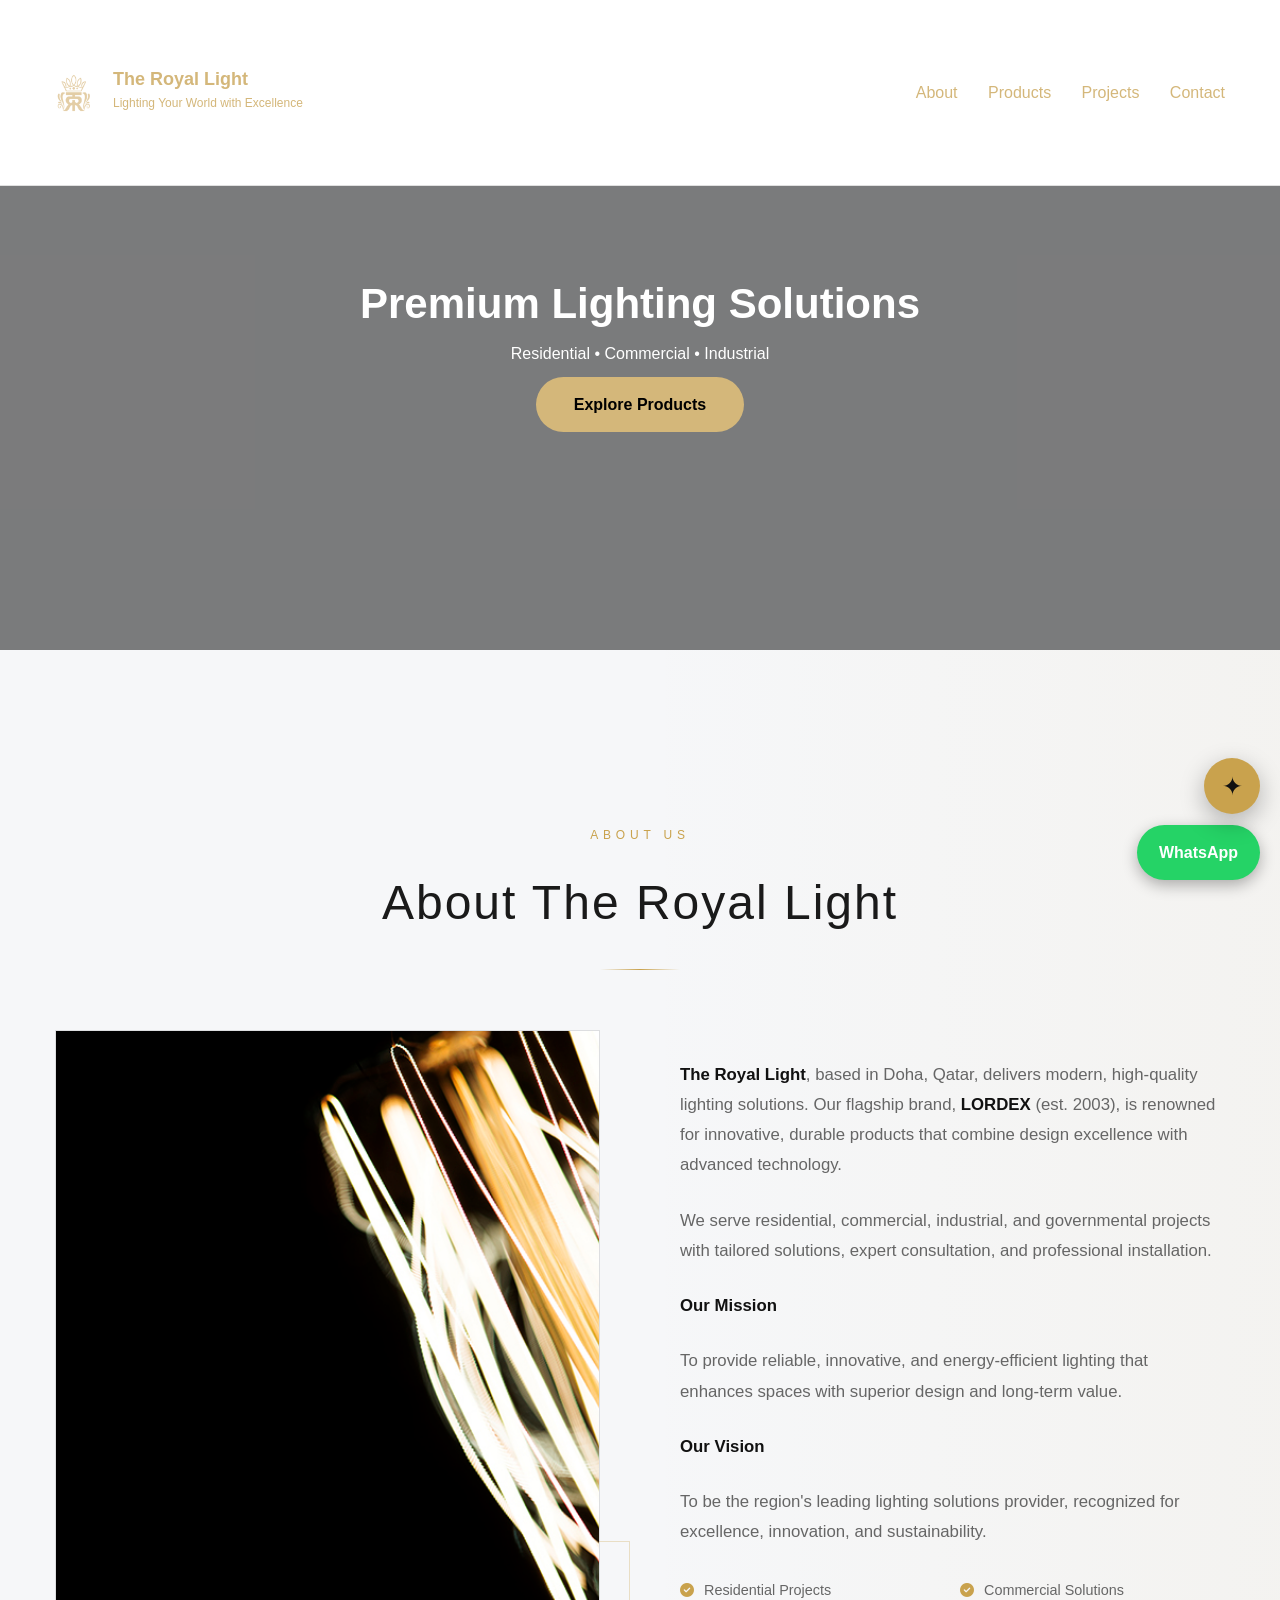
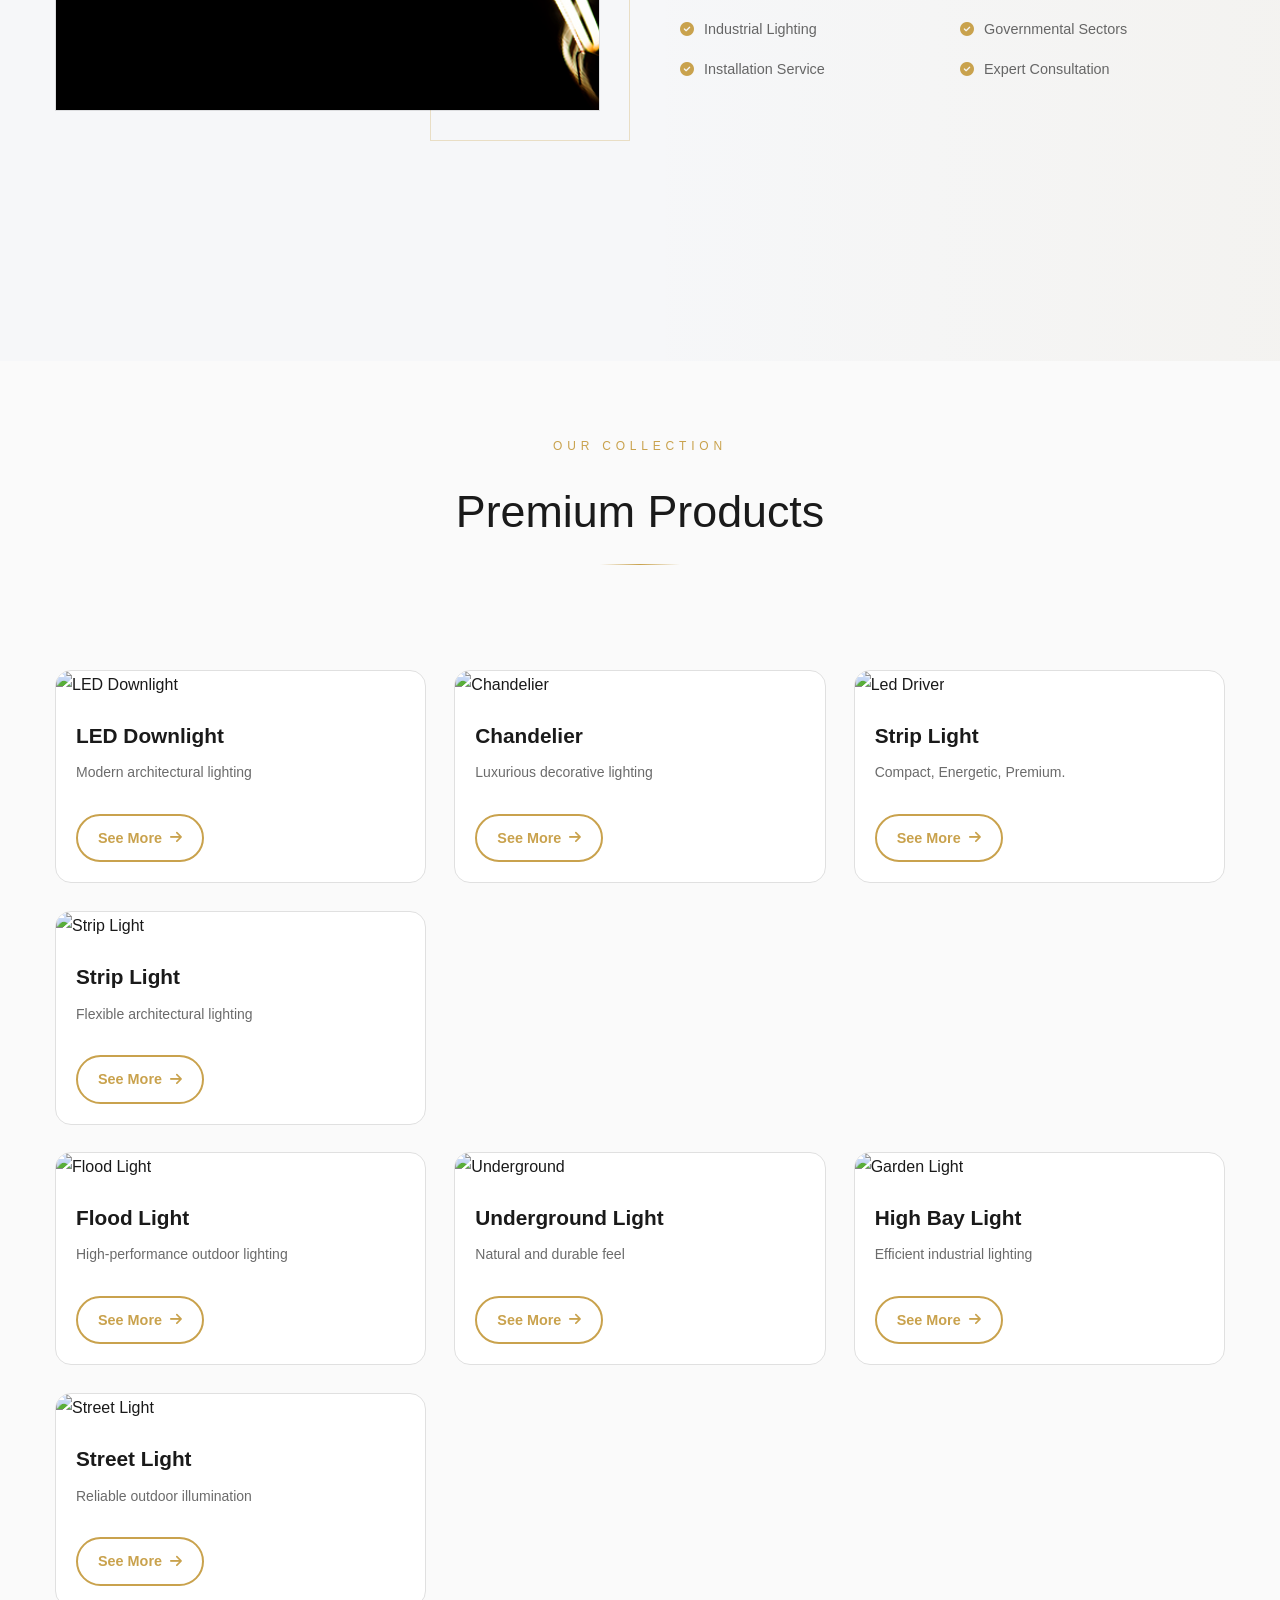
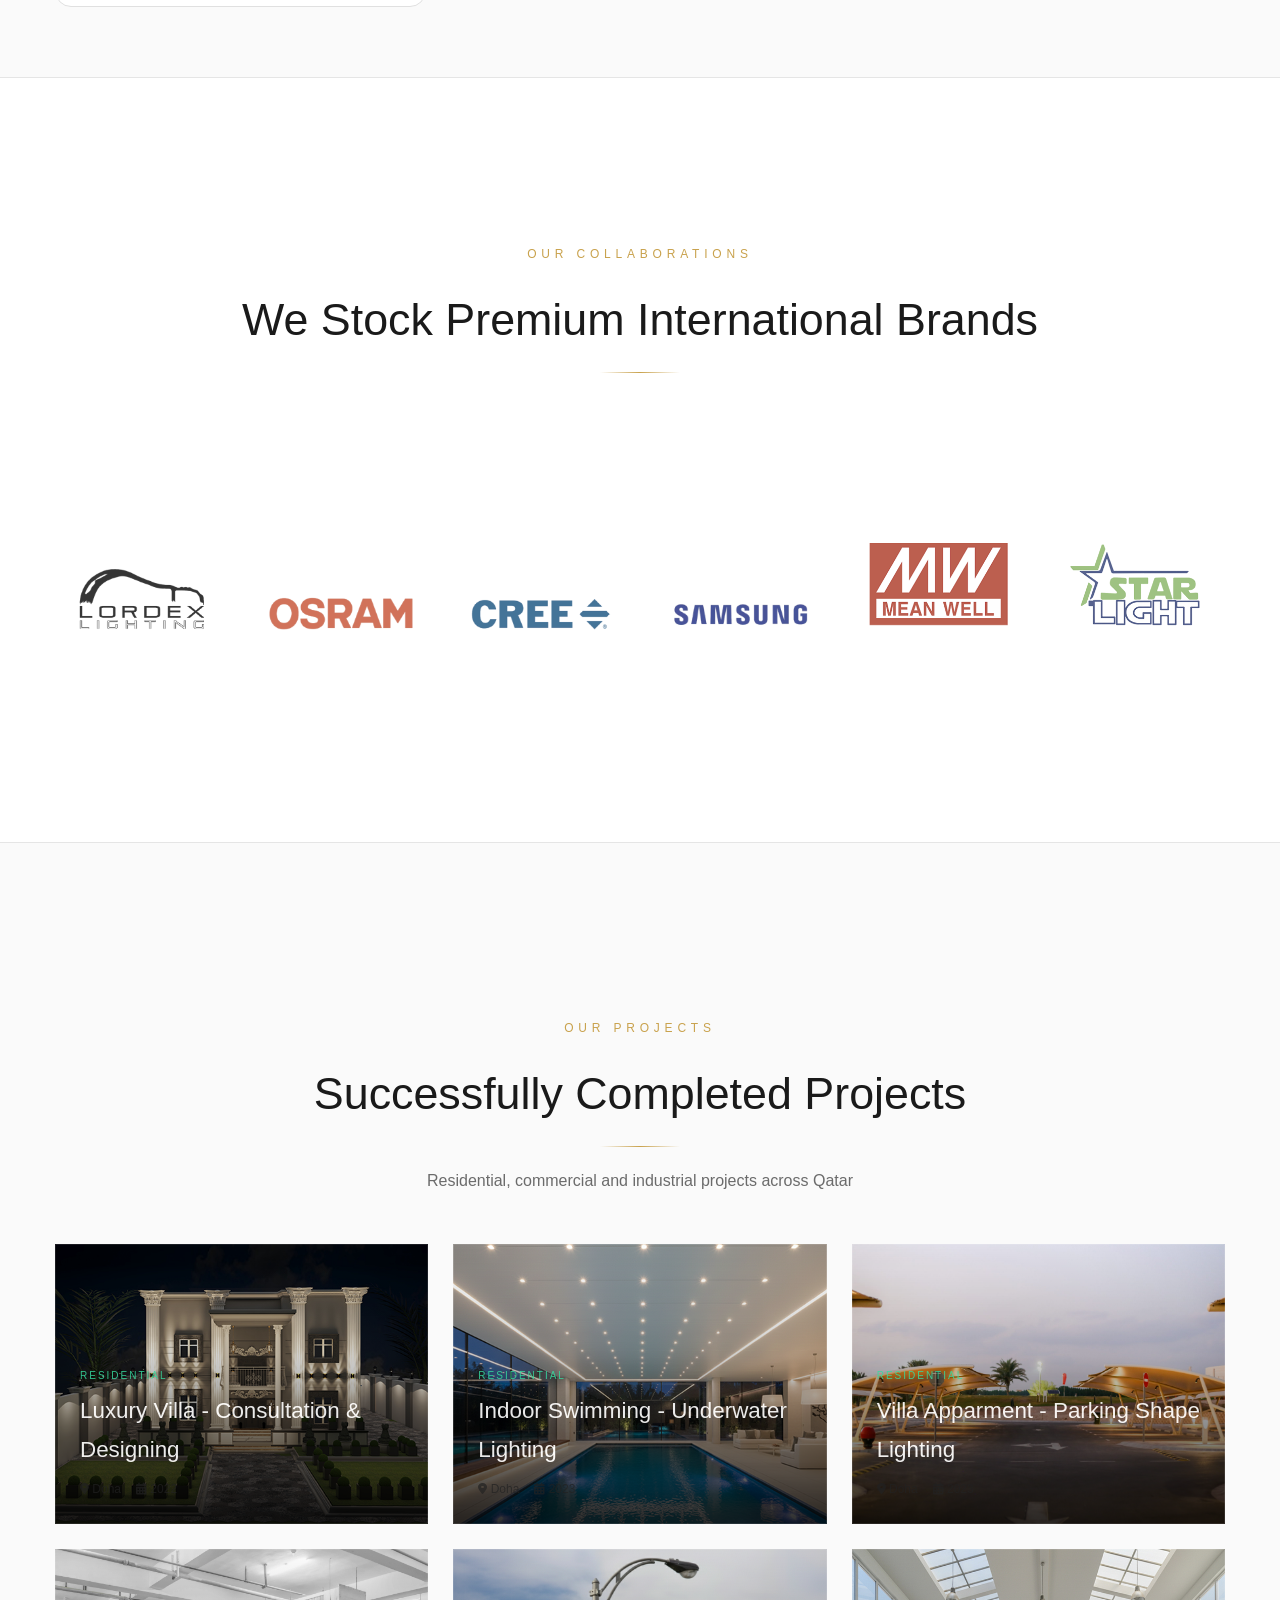
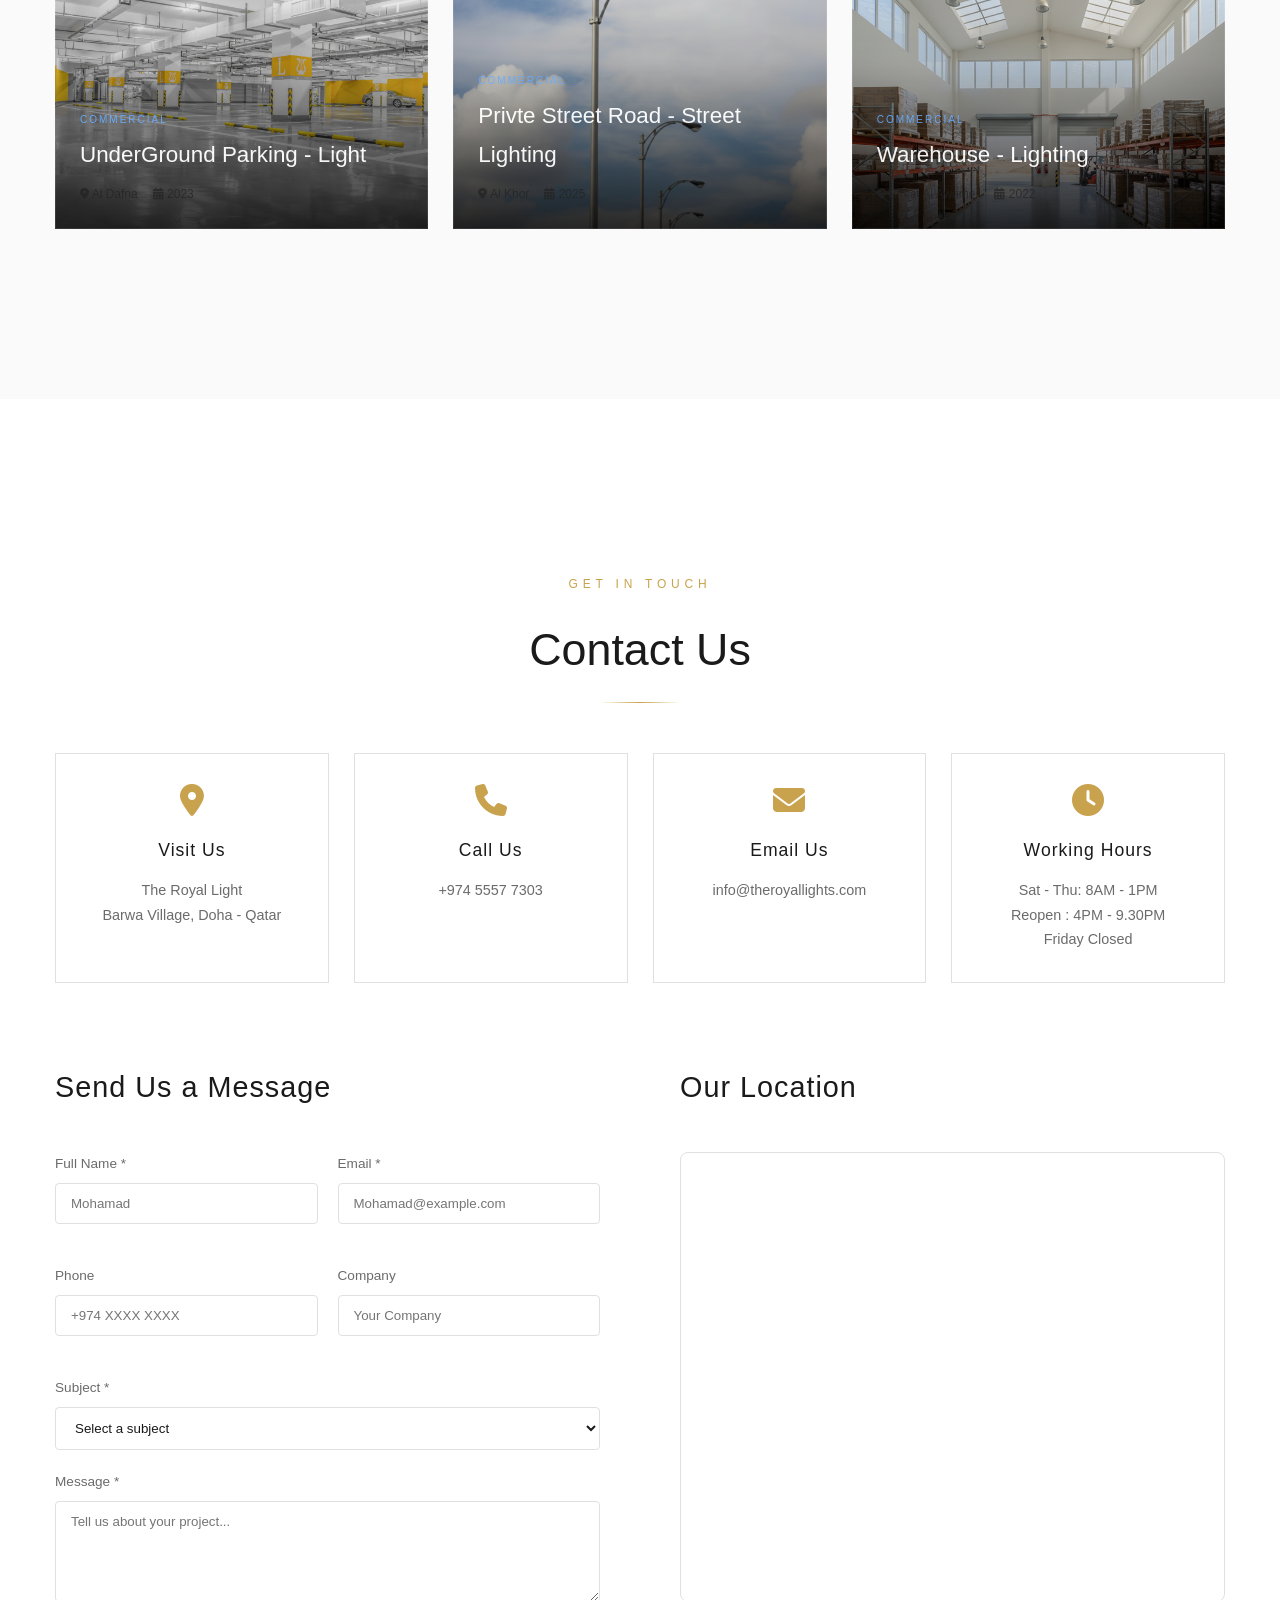
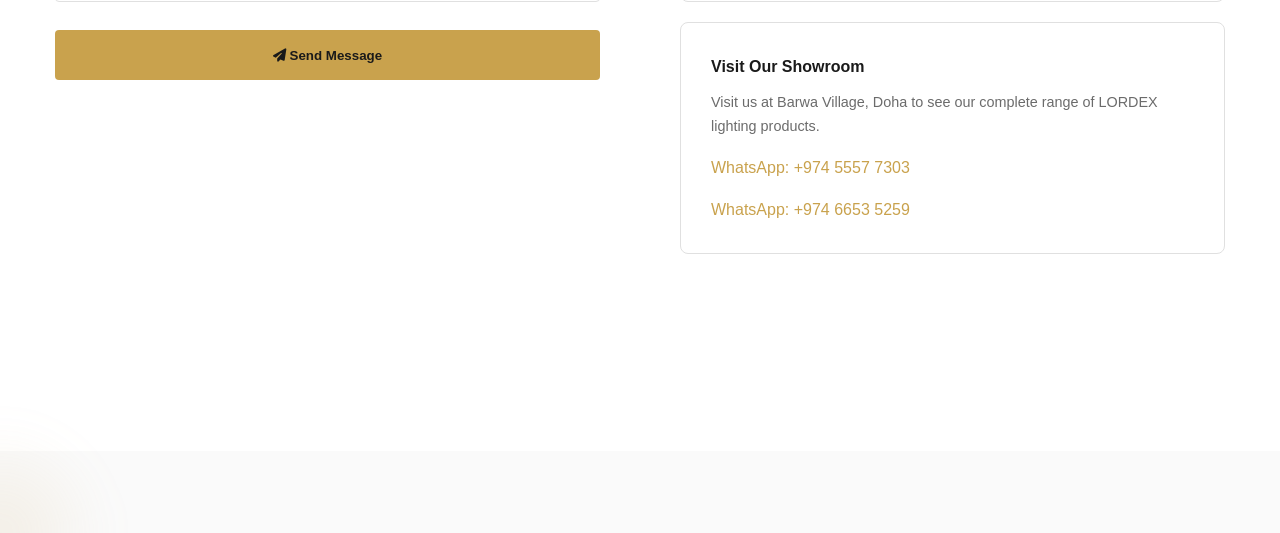
==== commit caf96db5: "Add files via upload" ====
--- a/index.html
+++ b/index.html
@@ -3,14 +3,7 @@
 <head>
   <meta charset="UTF-8" />
   <meta name="viewport" content="width=device-width, initial-scale=1.0" />
-  <title>The Royal Light | Premium Lighting Solutions in Doha, Qatar</title>
-  <meta name="description" content="The Royal Light supplies and installs premium LORDEX lighting for residential, commercial, industrial and governmental projects across Qatar. Visit our Barwa Village showroom or WhatsApp +974 5557 7303.">
-  <meta property="og:title" content="The Royal Light | Premium Lighting Solutions in Doha, Qatar">
-  <meta property="og:description" content="Chandeliers, downlights, strip lights, flood lights and more from LORDEX and other leading brands. Consultation, supply and installation across Qatar.">
-  <meta property="og:type" content="website">
-  <meta property="og:url" content="https://theroyallights.com/">
-  <meta property="og:image" content="https://theroyallights.com/image/logo/Full-trl-logo.png">
-  <meta name="twitter:card" content="summary_large_image">
+  <title>The Royal Light</title>
 
   <link rel="icon" type="image/png" href="image/logo/trl.png" />
   <link rel="stylesheet" href="style.css" />
@@ -154,9 +147,9 @@
       </div>
 
       <div class="product-card">
-        <img src="image/product/leddriver.png" alt="LED Driver">
-        <div class="product-details">
-          <h3>LED Driver</h3>
+        <img src="image/product/leddriver.png" alt="Led Driver">
+        <div class="product-details">
+          <h3>Strip Light</h3>
           <p>Compact, Energetic, Premium.</p>
           <a href="all-prodcuts.html?category=leddriver" class="see-more-btn">
             See More <i class="fas fa-arrow-right"></i>
@@ -202,7 +195,7 @@
       </div>
 
        <div class="product-card">
-        <img src="image/product/highbay.png" alt="High Bay Light">
+        <img src="image/product/highbay.png" alt="Garden Light">
         <div class="product-details">
           <h3>High Bay Light</h3>
           <p>Efficient industrial lighting</p>
@@ -246,7 +239,7 @@
       <div class="brand-item reveal" style="--delay: 0.3s"><span><img src="image/logo/cree.png" class="lordex-logo" alt="CREE"></span></div>
       <div class="brand-item reveal" style="--delay: 0.4s"><span><img src="image/logo/samsung.png" class="lordex-logo" alt="Samsung"></span></div>
       <div class="brand-item reveal" style="--delay: 0.5s"><span><img src="image/logo/meanwell.png" class="lordex-logo" alt="MeanWell"></span></div>
-      <div class="brand-item reveal" style="--delay: 0.6s"><span><img src="image/logo/star_light.png" class="lordex-logo" alt="Star Light"></span></div>
+      <div class="brand-item reveal" style="--delay: 0.6s"><img src="image/logo/star_light.png" class="lordex-logo" alt="Star Light"></span></div>
     </div>
   </div>
 </section>
@@ -418,8 +411,6 @@
           <h4>Message Sent!</h4>
           <p>Thank you for contacting us. We'll get back to you shortly.</p>
         </div>
-
-        <div id="contact-error" class="error-box" style="display: none;"></div>
 
         <form id="contact-form" class="styled-form">
           <div class="form-row">
--- a/style.css
+++ b/style.css
@@ -801,17 +801,6 @@
   margin-bottom: 15px;
 }
 
-.error-box {
-  background: rgba(239, 68, 68, 0.1);
-  border: 1px solid rgba(239, 68, 68, 0.35);
-  color: #ef4444;
-  padding: 16px 18px;
-  margin-bottom: 20px;
-  border-radius: 8px;
-  font-size: 0.9rem;
-  line-height: 1.5;
-}
-
 .map-container {
   height: 450px;
   border: 1px solid var(--border);
